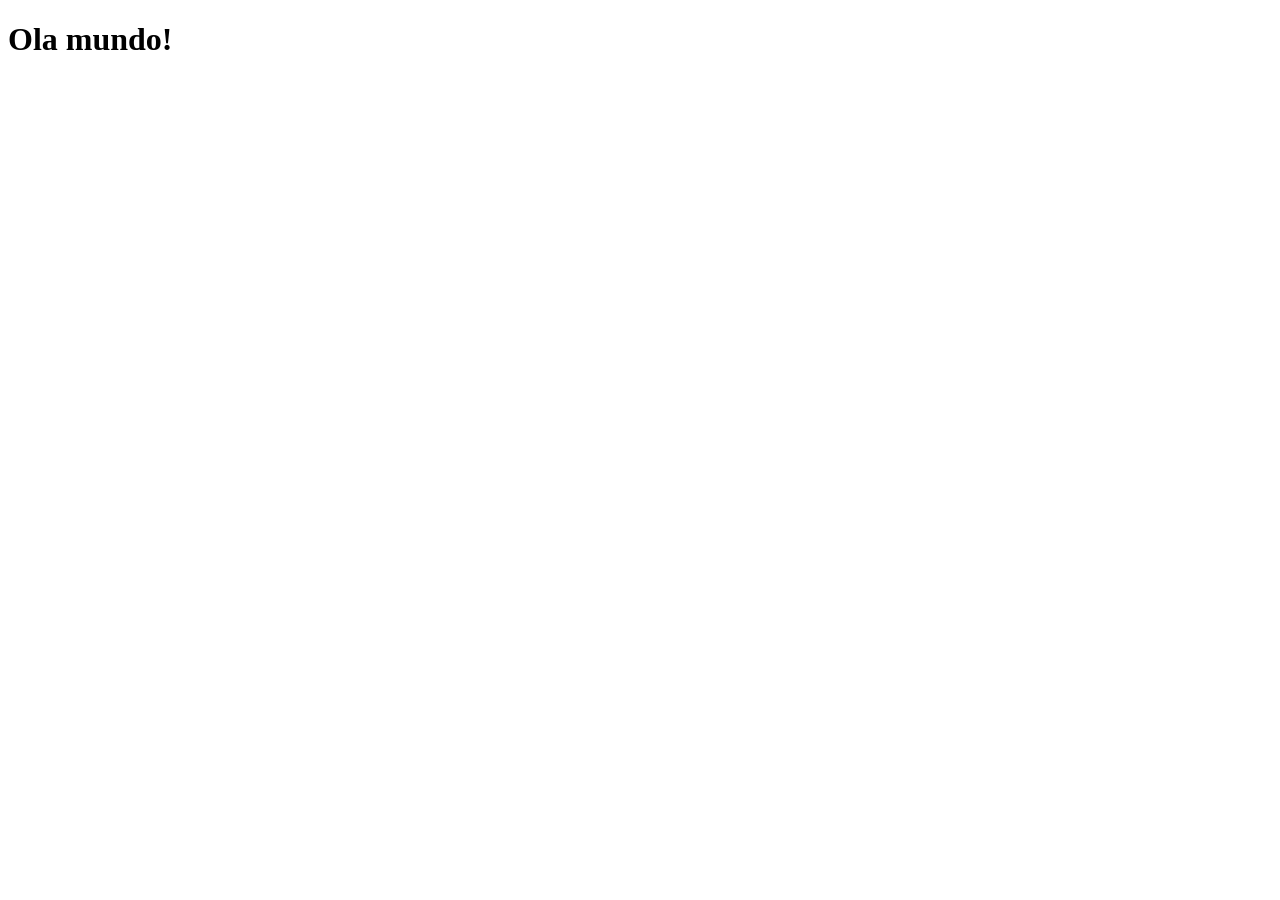
==== index.html @ 4b390a4c "criando/iniciando o projeto Redes Sociais do Guanabara" ====
<!DOCTYPE html>
<html lang="pt-br">
<head>
    <meta charset="UTF-8">
    <meta name="viewport" content="width=device-width, initial-scale=1.0">
    <title>Projetos redes Sociais</title>
    <link rel="shortcut icon" href="favicon.ico" type="image/x-icon">
</head>
<body>
    <h1>Ola mundo!</h1>
</body>
</html>
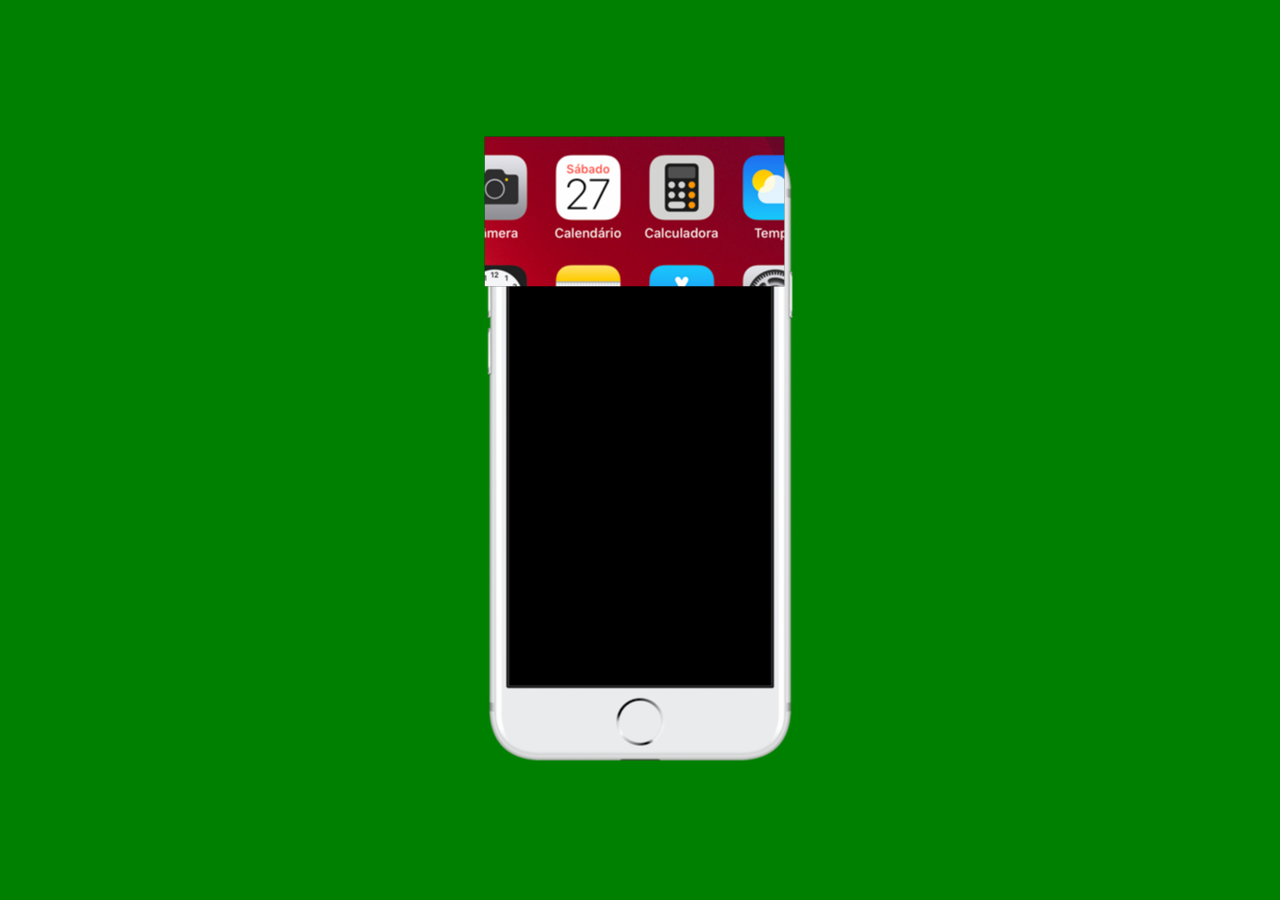
==== commit 929b3d1c: "iniciando o projeto Redes" ====
--- a/index.html
+++ b/index.html
@@ -5,8 +5,16 @@
     <meta name="viewport" content="width=device-width, initial-scale=1.0">
     <title>Projetos redes Sociais</title>
     <link rel="shortcut icon" href="favicon.ico" type="image/x-icon">
+    <link rel="stylesheet" href="./estilos/style.css">
 </head>
 <body>
-    <h1>Ola mundo!</h1>
+    <main>
+        <section id="telefone">
+            <iframe src="Home.html" frameborder="0"></iframe>
+        </section>
+        <section id="redes-sociais">
+
+        </section>
+    </main>
 </body>
 </html>
--- a/estilos/style.css
+++ b/estilos/style.css
@@ -0,0 +1,37 @@
+@charset "UTF-8";
+
+*{
+    margin: 0px;
+    padding: 0px;
+    font-family: Arial, Helvetica, sans-serif;
+}
+
+html, body{
+    height: 100vh;
+    width: 100vw;
+    background-color: black;
+}
+
+body { 
+    background: url(../imagens/fundo-madeira.jpg ) no-repeat center ;
+    background-size: cover;
+    background-attachment: fixed;
+}
+
+main {
+    height: 100vh;
+    position: relative;
+    background-color: green;
+}
+
+section#telefone{
+    position: absolute;
+    top: 50%;
+    left: 50%;
+    transform: translate(-50%, -50%);
+
+    height: 627px;
+    width: 311px;
+    background: url(../imagens/frame-iphone.png) no-repeat;
+}
+
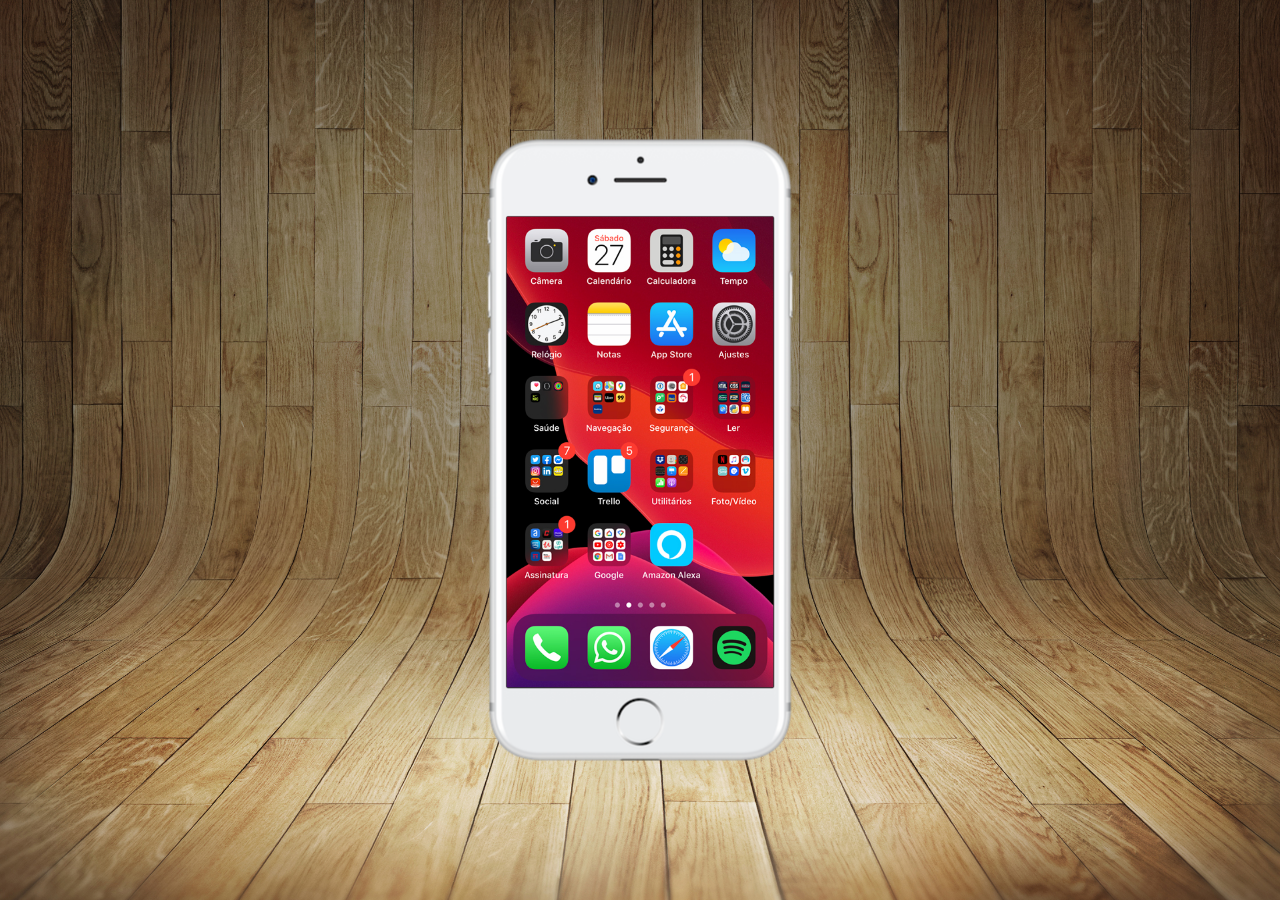
==== commit 139834ed: "criando a tela home no celular" ====
--- a/index.html
+++ b/index.html
@@ -4,13 +4,13 @@
     <meta charset="UTF-8">
     <meta name="viewport" content="width=device-width, initial-scale=1.0">
     <title>Projetos redes Sociais</title>
-    <link rel="shortcut icon" href="favicon.ico" type="image/x-icon">
+    <link rel="shortcut icon" href="imagens/favicon.ico" type="image/x-icon">
     <link rel="stylesheet" href="./estilos/style.css">
 </head>
 <body>
     <main>
         <section id="telefone">
-            <iframe src="Home.html" frameborder="0"></iframe>
+            <iframe src="Home.html" frameborder="0" name="tela" id="tela"></iframe>
         </section>
         <section id="redes-sociais">
 
--- a/estilos/style.css
+++ b/estilos/style.css
@@ -6,22 +6,20 @@
     font-family: Arial, Helvetica, sans-serif;
 }
 
-html, body{
+
+body { 
     height: 100vh;
     width: 100vw;
     background-color: black;
-}
-
-body { 
-    background: url(../imagens/fundo-madeira.jpg ) no-repeat center ;
-    background-size: cover;
-    background-attachment: fixed;
 }
 
 main {
     height: 100vh;
     position: relative;
     background-color: green;
+    background: url(../imagens/fundo-madeira.jpg ) no-repeat center ;
+    background-size: cover;
+    background-attachment: fixed;
 }
 
 section#telefone{
@@ -35,3 +33,10 @@
     background: url(../imagens/frame-iphone.png) no-repeat;
 }
 
+iframe#tela{
+    position: relative;
+    top: 80px;
+    left: 22px;
+    width: 267px;
+    height: 471px;
+}
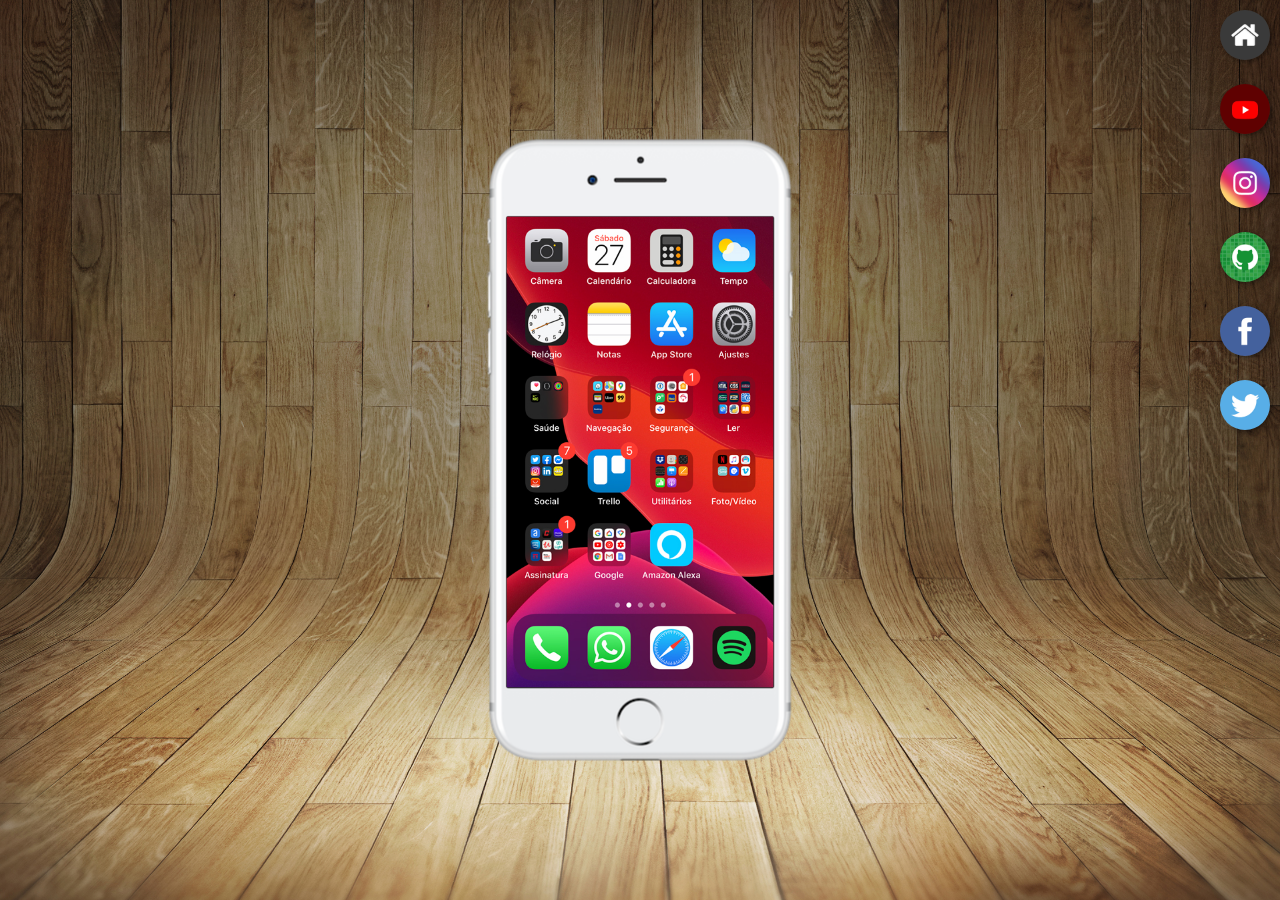
==== commit e67b1d3d: "criando os botões lateral" ====
--- a/index.html
+++ b/index.html
@@ -10,9 +10,22 @@
 <body>
     <main>
         <section id="telefone">
-            <iframe src="Home.html" frameborder="0" name="tela" id="tela"></iframe>
+            <iframe src="Home.html" frameborder="0" name="tela" id="tela"> Seu navegador não é compativel com esse recurso</iframe>
         </section>
         <section id="redes-sociais">
+            <a href=""><img src="imagens/logo-home.jpg" alt="home"></a>
+            <br>
+            <a href=""><img src="imagens/logo-youtube.jpg" alt="youtube"></a>
+            <br>
+            <a href=""><img src="imagens/logo-instagram.jpg" alt="instagram"></a>
+            <br>
+            <a href=""><img src="imagens/logo-github.jpg" alt="github"></a>
+            <br>
+            <a href=""><img src="imagens/logo-facebook.jpg" alt="facebook"></a>
+            <br>
+            <a href=""><img src="imagens/logo-twitter.jpg" alt="twitter"></a>
+            <br>
+            
 
         </section>
     </main>
--- a/estilos/style.css
+++ b/estilos/style.css
@@ -39,4 +39,20 @@
     left: 22px;
     width: 267px;
     height: 471px;
+}
+
+#redes-sociais {
+    text-align: right;
+}
+
+#redes-sociais > a > img {
+    width: 50px;
+    margin: 10px;
+    border-radius: 50%;
+    box-shadow: 2px 2px 5px rgba(0, 0, 0, 0.400);
+    box-sizing: border-box;
+}
+
+#redes-sociais > a > img:hover{
+    border: 1px solid rgba(255, 255, 255, 0.829);
 }
